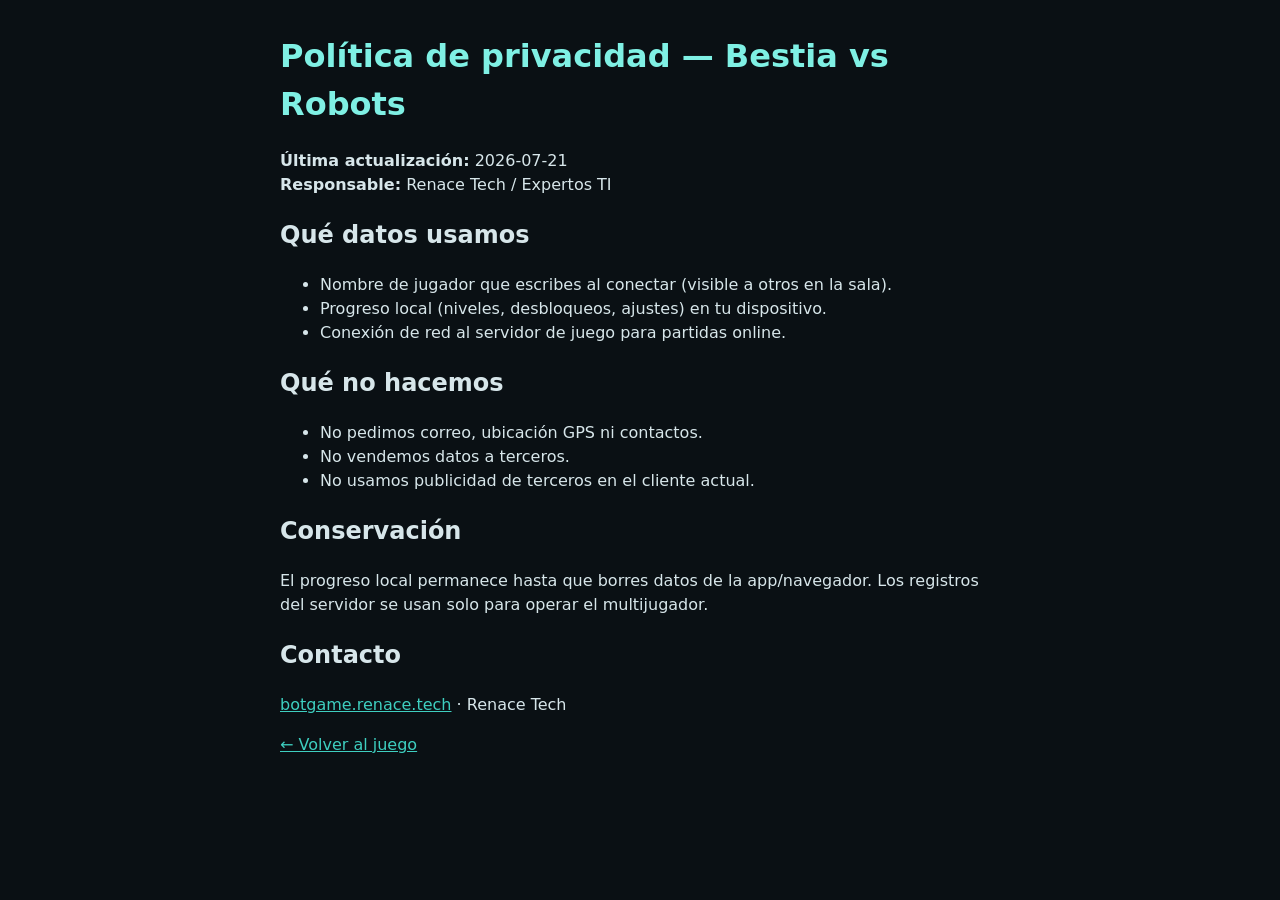
==== deploy/privacy.html @ fd5c5015 "feat(mvp): identidad legal, pausa, 8 niveles y robustez de tienda Añade marca/versión/créditos/priva" ====
<!DOCTYPE html>
<html lang="es">
<head>
  <meta charset="utf-8" />
  <meta name="viewport" content="width=device-width, initial-scale=1" />
  <title>Privacidad — Bestia vs Robots</title>
  <meta name="botgame-legal" content="privacy" />
  <style>
    body { font-family: system-ui, sans-serif; max-width: 720px; margin: 2rem auto; padding: 0 1rem;
      background: #0a1014; color: #d7e6ea; line-height: 1.5; }
    a { color: #3ecfc0; }
    h1 { color: #7ff0e4; }
  </style>
</head>
<body>
  <h1>Política de privacidad — Bestia vs Robots</h1>
  <p><strong>Última actualización:</strong> 2026-07-21<br/>
  <strong>Responsable:</strong> Renace Tech / Expertos TI</p>
  <h2>Qué datos usamos</h2>
  <ul>
    <li>Nombre de jugador que escribes al conectar (visible a otros en la sala).</li>
    <li>Progreso local (niveles, desbloqueos, ajustes) en tu dispositivo.</li>
    <li>Conexión de red al servidor de juego para partidas online.</li>
  </ul>
  <h2>Qué no hacemos</h2>
  <ul>
    <li>No pedimos correo, ubicación GPS ni contactos.</li>
    <li>No vendemos datos a terceros.</li>
    <li>No usamos publicidad de terceros en el cliente actual.</li>
  </ul>
  <h2>Conservación</h2>
  <p>El progreso local permanece hasta que borres datos de la app/navegador.
  Los registros del servidor se usan solo para operar el multijugador.</p>
  <h2>Contacto</h2>
  <p><a href="https://botgame.renace.tech">botgame.renace.tech</a> · Renace Tech</p>
  <p><a href="/">← Volver al juego</a></p>
</body>
</html>
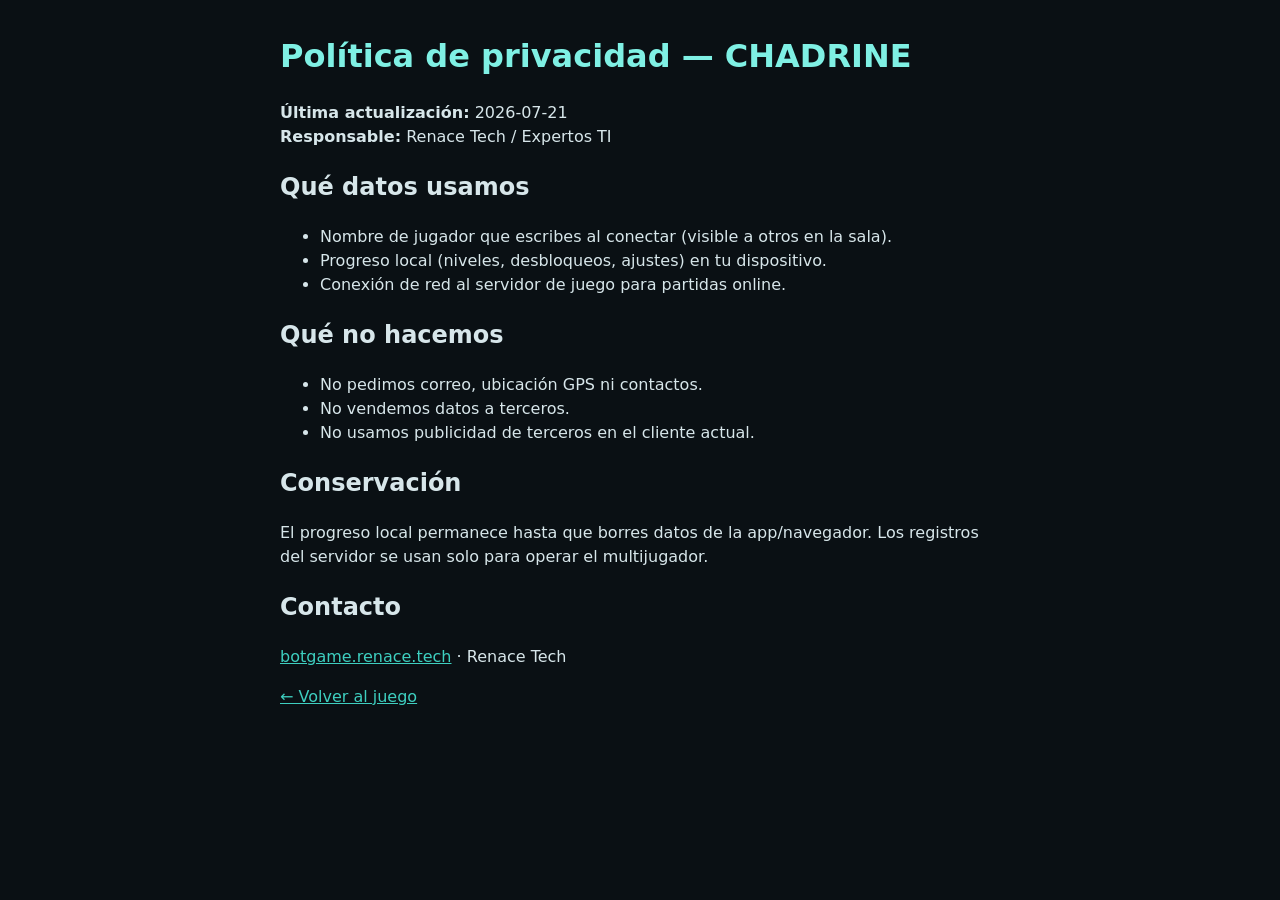
==== commit 2c2b6c8e: "feat(brand): renombrar el producto a CHADRINE Nombre comercial, créditos, legal y UI de menú/lobby a" ====
--- a/deploy/privacy.html
+++ b/deploy/privacy.html
@@ -3,7 +3,7 @@
 <head>
   <meta charset="utf-8" />
   <meta name="viewport" content="width=device-width, initial-scale=1" />
-  <title>Privacidad — Bestia vs Robots</title>
+  <title>Privacidad — CHADRINE</title>
   <meta name="botgame-legal" content="privacy" />
   <style>
     body { font-family: system-ui, sans-serif; max-width: 720px; margin: 2rem auto; padding: 0 1rem;
@@ -13,7 +13,7 @@
   </style>
 </head>
 <body>
-  <h1>Política de privacidad — Bestia vs Robots</h1>
+  <h1>Política de privacidad — CHADRINE</h1>
   <p><strong>Última actualización:</strong> 2026-07-21<br/>
   <strong>Responsable:</strong> Renace Tech / Expertos TI</p>
   <h2>Qué datos usamos</h2>
